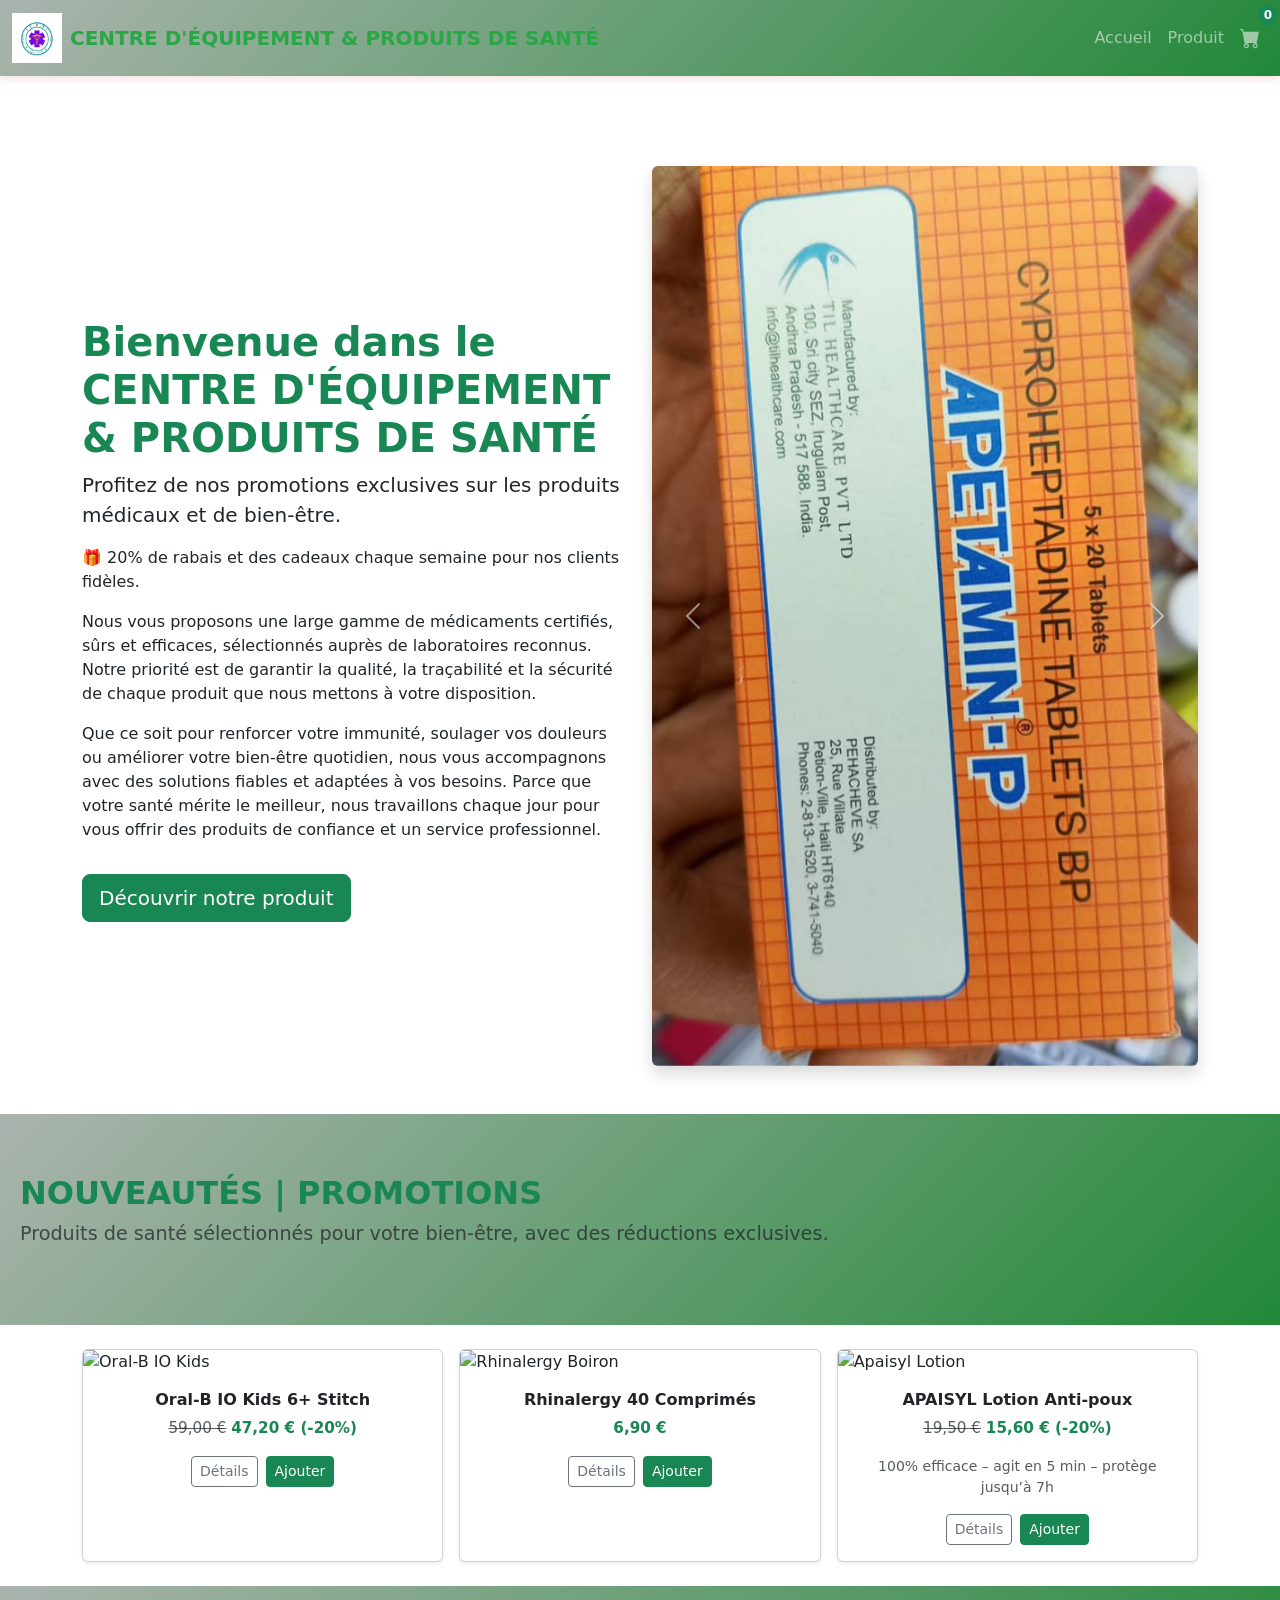
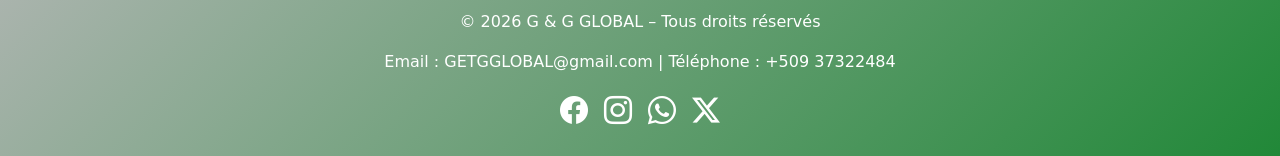
==== index.html @ bc2b142c "premeir" ====
<!DOCTYPE html>
<html lang="fr">
<head>
  <meta charset="UTF-8">
  <meta name="viewport" content="width=device-width, initial-scale=1.0">
  <title>G & G GLOBAL</title>
  <link rel="stylesheet" href="css/bootstrap.min.css">
  <link rel="stylesheet" href="pcss/styleindex.css">
</head>
<style>
  
</style>
<body>
<header>
  <nav class="navbar navbar-expand-lg navbar-dark bg-dark fixed-top">
    <div class="container-fluid">
      <a class="navbar-brand fw-bold d-flex align-items-center" href="index.html">
        <img src="image/logo_ces.jpeg" alt="Logo ceps" width="50" height="50" class="me-2">
        CENTRE D'ÉQUIPEMENT & PRODUITS DE SANTÉ
      </a>
      <button class="navbar-toggler" type="button" data-bs-toggle="collapse" data-bs-target="#navbarNav">
        <span class="navbar-toggler-icon"></span>
      </button>
      <div class="collapse navbar-collapse" id="navbarNav">
        <ul class="navbar-nav ms-auto align-items-center">
          <li class="nav-item"><a class="nav-link" href="index.html">Accueil</a></li>
          <li class="nav-item"><a class="nav-link" href="produit.html">Produit</a></li>
          <!-- Panier avec compteur -->
          <li class="nav-item">
            <a class="nav-link position-relative" href="panier.html">
              <i class="bi bi-cart-fill fs-5"></i>
              <span id="cart-count" class="position-absolute top-0 start-100 translate-middle badge rounded-pill bg-success">
                0
              </span>
            </a>
          </li>
        </ul>
      </div>
    </div>
  </nav>
</header>


<!-- Section Hero avec description à gauche et carousel à droite -->
<section class="container my-5 pt-5">
  <div class="row align-items-center">
    <!-- Description à gauche -->
    <div class="col-md-6">
      <h1 class="fw-bold text-success">
        <h1 class="fw-bold text-success">
  Bienvenue dans le CENTRE D'ÉQUIPEMENT & PRODUITS DE SANTÉ
</h1>
<p class="lead">
  Profitez de nos promotions exclusives sur les produits médicaux et de bien-être.
</p>
<p>
  🎁 20% de rabais et des cadeaux chaque semaine pour nos clients fidèles.
</p>
<p>
  Nous vous proposons une large gamme de médicaments certifiés, sûrs et efficaces, 
  sélectionnés auprès de laboratoires reconnus. Notre priorité est de garantir 
  la qualité, la traçabilité et la sécurité de chaque produit que nous mettons 
  à votre disposition.
</p>
<p>
  Que ce soit pour renforcer votre immunité, soulager vos douleurs ou améliorer 
  votre bien-être quotidien, nous vous accompagnons avec des solutions fiables 
  et adaptées à vos besoins. Parce que votre santé mérite le meilleur, nous 
  travaillons chaque jour pour vous offrir des produits de confiance et un 
  service professionnel.
</p>

      <a href="produit.html" class="btn btn-success btn-lg mt-3">Découvrir notre produit</a>
    </div>  <br>
    <br>

    <!-- Carousel à droite -->
    <div class="col-md-6">
      <div id="carouselProduits" class="carousel slide carousel-fade" data-bs-ride="carousel" data-bs-interval="2500">
        <div class="carousel-inner rounded shadow">
          <div class="carousel-item active">
            <img src="image/apetamin-P.jpeg" class="d-block w-100" alt="Produit 1">
          </div>
          <div class="carousel-item">
            <img src="image/ico.jpeg" class="d-block w-100" alt="Produit 2">
          </div>
          <div class="carousel-item">
            <img src="image/ICOtin.jpeg" class="d-block w-100" alt="Produit 3">
          </div>
          <div class="carousel-item">
            <img src="image/cold.jpeg" class="d-block w-100" alt="Produit 4">
          </div>
          <div class="carousel-item">
            <img src="image/supra.jpeg" class="d-block w-100" alt="Produit 5">
          </div>
        </div>
        <!-- Contrôles -->
        <button class="carousel-control-prev" type="button" data-bs-target="#carouselProduits" data-bs-slide="prev">
          <span class="carousel-control-prev-icon"></span>
        </button>
        <button class="carousel-control-next" type="button" data-bs-target="#carouselProduits" data-bs-slide="next">
          <span class="carousel-control-next-icon"></span>
        </button>
      </div>
    </div>
  </div>
</section>



 <section class="page-banner text-start">
  <div class="banner-content">
    <h2 class="fw-bold text-success">NOUVEAUTÉS | PROMOTIONS</h2>
    <p class="text-muted">Produits de santé sélectionnés pour votre bien-être, avec des réductions exclusives.</p>
  </div>
</section>

<main class="container my-4">
  <div class="row g-3">

    <!-- Produit 1 -->
    <div class="col-12 col-sm-6 col-md-4">
      <div class="card h-100 shadow-sm rounded product-card">
        <img src="image/oralb_kids.jpeg" class="card-img-top" alt="Oral-B IO Kids">
        <div class="card-body text-center">
          <h6 class="card-title fw-bold">Oral-B IO Kids 6+ Stitch</h6>
          <p class="card-text"><del class="text-muted">59,00 €</del> <span class="text-success fw-bold">47,20 € (-20%)</span></p>
          <div class="d-flex justify-content-center gap-2">
            <button class="btn btn-outline-secondary btn-sm">Détails</button>
            <button class="btn btn-success btn-sm add-to-cart" data-name="Oral-B IO Kids" data-price="47.20">Ajouter</button>
          </div>
        </div>
      </div>
    </div>

    <!-- Produit 2 -->
    <div class="col-12 col-sm-6 col-md-4">
      <div class="card h-100 shadow-sm rounded product-card">
        <img src="image/rhinalergy.jpeg" class="card-img-top" alt="Rhinalergy Boiron">
        <div class="card-body text-center">
          <h6 class="card-title fw-bold">Rhinalergy 40 Comprimés</h6>
          <p class="card-text text-success fw-bold">6,90 €</p>
          <div class="d-flex justify-content-center gap-2">
            <button class="btn btn-outline-secondary btn-sm">Détails</button>
            <button class="btn btn-success btn-sm add-to-cart" data-name="Rhinalergy" data-price="6.90">Ajouter</button>
          </div>
        </div>
      </div>
    </div>

    <!-- Produit 3 -->
    <div class="col-12 col-sm-6 col-md-4">
      <div class="card h-100 shadow-sm rounded product-card">
        <img src="image/apaisyl.jpeg" class="card-img-top" alt="Apaisyl Lotion">
        <div class="card-body text-center">
          <h6 class="card-title fw-bold">APAISYL Lotion Anti-poux</h6>
          <p class="card-text"><del class="text-muted">19,50 €</del> <span class="text-success fw-bold">15,60 € (-20%)</span></p>
          <p class="small text-muted">100% efficace – agit en 5 min – protège jusqu’à 7h</p>
          <div class="d-flex justify-content-center gap-2">
            <button class="btn btn-outline-secondary btn-sm">Détails</button>
            <button class="btn btn-success btn-sm add-to-cart" data-name="Apaisyl Lotion" data-price="15.60">Ajouter</button>
          </div>
        </div>
      </div>
    </div>

  </div>
</main>



   
  

  
  

  
  <link rel="stylesheet" href="https://cdn.jsdelivr.net/npm/bootstrap@5.3.2/dist/css/bootstrap.min.css">

<link rel="stylesheet" href="https://cdn.jsdelivr.net/npm/bootstrap-icons@1.11.3/font/bootstrap-icons.css">

<footer class="bg-dark text-white text-center p-4">
  <p>&copy; 2026 G & G GLOBAL – Tous droits réservés</p>
  <p>Email : <a href="mailto:glemaudezechiel7@gmail.com" class="text-white">GETGGLOBAL@gmail.com</a> | Téléphone : +509 37322484</p>

  
  <div class="mt-3 d-flex justify-content-center gap-3">
    <a href="https://www.facebook.com" target="_blank" class="text-white fs-3 link-primary">
      <i class="bi bi-facebook"></i>
    </a>
    <a href="https://www.instagram.com" target="_blank" class="text-white fs-3 link-danger">
      <i class="bi bi-instagram"></i>
    </a>
    <a href="https://www.whatsapp.com" target="_blank" class="text-white fs-3 link-success">
      <i class="bi bi-whatsapp"></i>
    </a>
    <a href="https://twitter.com" target="_blank" class="text-white fs-3 link-info">
      <i class="bi bi-twitter-x"></i>
    </a>
  </div>
</footer>

  <script>
  // Fonction pour mettre à jour le compteur
  function updateCartCount() {
    let cart = JSON.parse(localStorage.getItem('cart')) || [];
    document.getElementById('cart-count').textContent = cart.length;
  }

  // Mise à jour initiale au chargement
  updateCartCount();

  // Gestion des boutons "Ajouter au panier"
  const buttons = document.querySelectorAll('.add-to-cart');
  buttons.forEach(btn => {
    btn.addEventListener('click', () => {
      let cart = JSON.parse(localStorage.getItem('cart')) || [];
      const product = { name: btn.dataset.name, price: parseFloat(btn.dataset.price) };
      cart.push(product);
      localStorage.setItem('cart', JSON.stringify(cart));
      updateCartCount();
      alert(product.name + " ajouté au panier !");
    });
  });
</script>

  <script src="js/bootstrap.bundle.min.js"></script>
</body>
</html>
---- pcss/styleindex.css ----
/* Style global */
body {
  font-family: 'Segoe UI', Arial, sans-serif;
  background-color: #f8f9fa;
  color: #333;
  margin: 0;
  padding-top: 70px; /* espace pour la navbar fixe */
}

/* Navbar */
.navbar {
  box-shadow: 0 4px 6px rgba(168, 31, 31, 0.1);
  background: linear-gradient(135deg, #abb4ae, #218838);
}
.navbar-brand {
  font-weight: bold;
  color: #28a745 !important;
}
.nav-link {
  transition: color 0.3s;
}
.nav-link:hover {
  color: #28a745 !important;
}

/* Bannière */
.page-banner {
  background: linear-gradient(135deg, #abb4ae, #218838);
  color: white;
  text-align: center;
  padding: 60px 20px;
  animation: fadeIn 2s ease-in-out;
}
.page-banner h1 {
  font-size: 2.5rem;
  font-weight: bold;
}
.page-banner p {
  font-size: 1.2rem;
}
@keyframes fadeIn {
  from {opacity: 0; transform: translateY(-20px);}
  to {opacity: 1; transform: translateY(0);}
}

/* Carousel */
.carousel-item img {
  object-fit: cover;
  height: 100vh;
}
.carousel-caption h5 {
  font-size: 1.5rem;
  font-weight: bold;
}
.carousel-caption p {
  font-size: 1rem;
}

/* Cartes produits */
.card {
  transition: transform 0.3s, box-shadow 0.3s;
  border: none;
  border-radius: 10px;
}
.card:hover {
  transform: scale(1.05);
  box-shadow: 0 8px 20px rgba(0,0,0,0.2);
}
.card-title {
  font-weight: bold;
  color: #28a745;
}
.card-text {
  font-size: 0.95rem;
  color: #555;
}
.btn-primary {
  background-color: #28a745;
  border: none;
  transition: background-color 0.3s, transform 0.2s;
}
.btn-primary:hover {
  background-color: #218838;
  transform: translateY(-3px);
}

/* Bouton catalogue */
.btn-catalogue {
  background-color: #28a745;
  color: white;
  border-radius: 30px;
  transition: transform 0.3s;
}
.btn-catalogue:hover {
  transform: scale(1.1);
  background-color: #218838;
}

/* Footer */
footer {
  background: linear-gradient(135deg, #abb4ae, #218838);
  color: white;
  padding: 20px;
}
footer a {
  color: #28a745;
  text-decoration: none;
}
footer a:hover {
  text-decoration: underline;
}








#cart-count {
  font-size: 0.75rem;
  padding: 4px 6px;
}
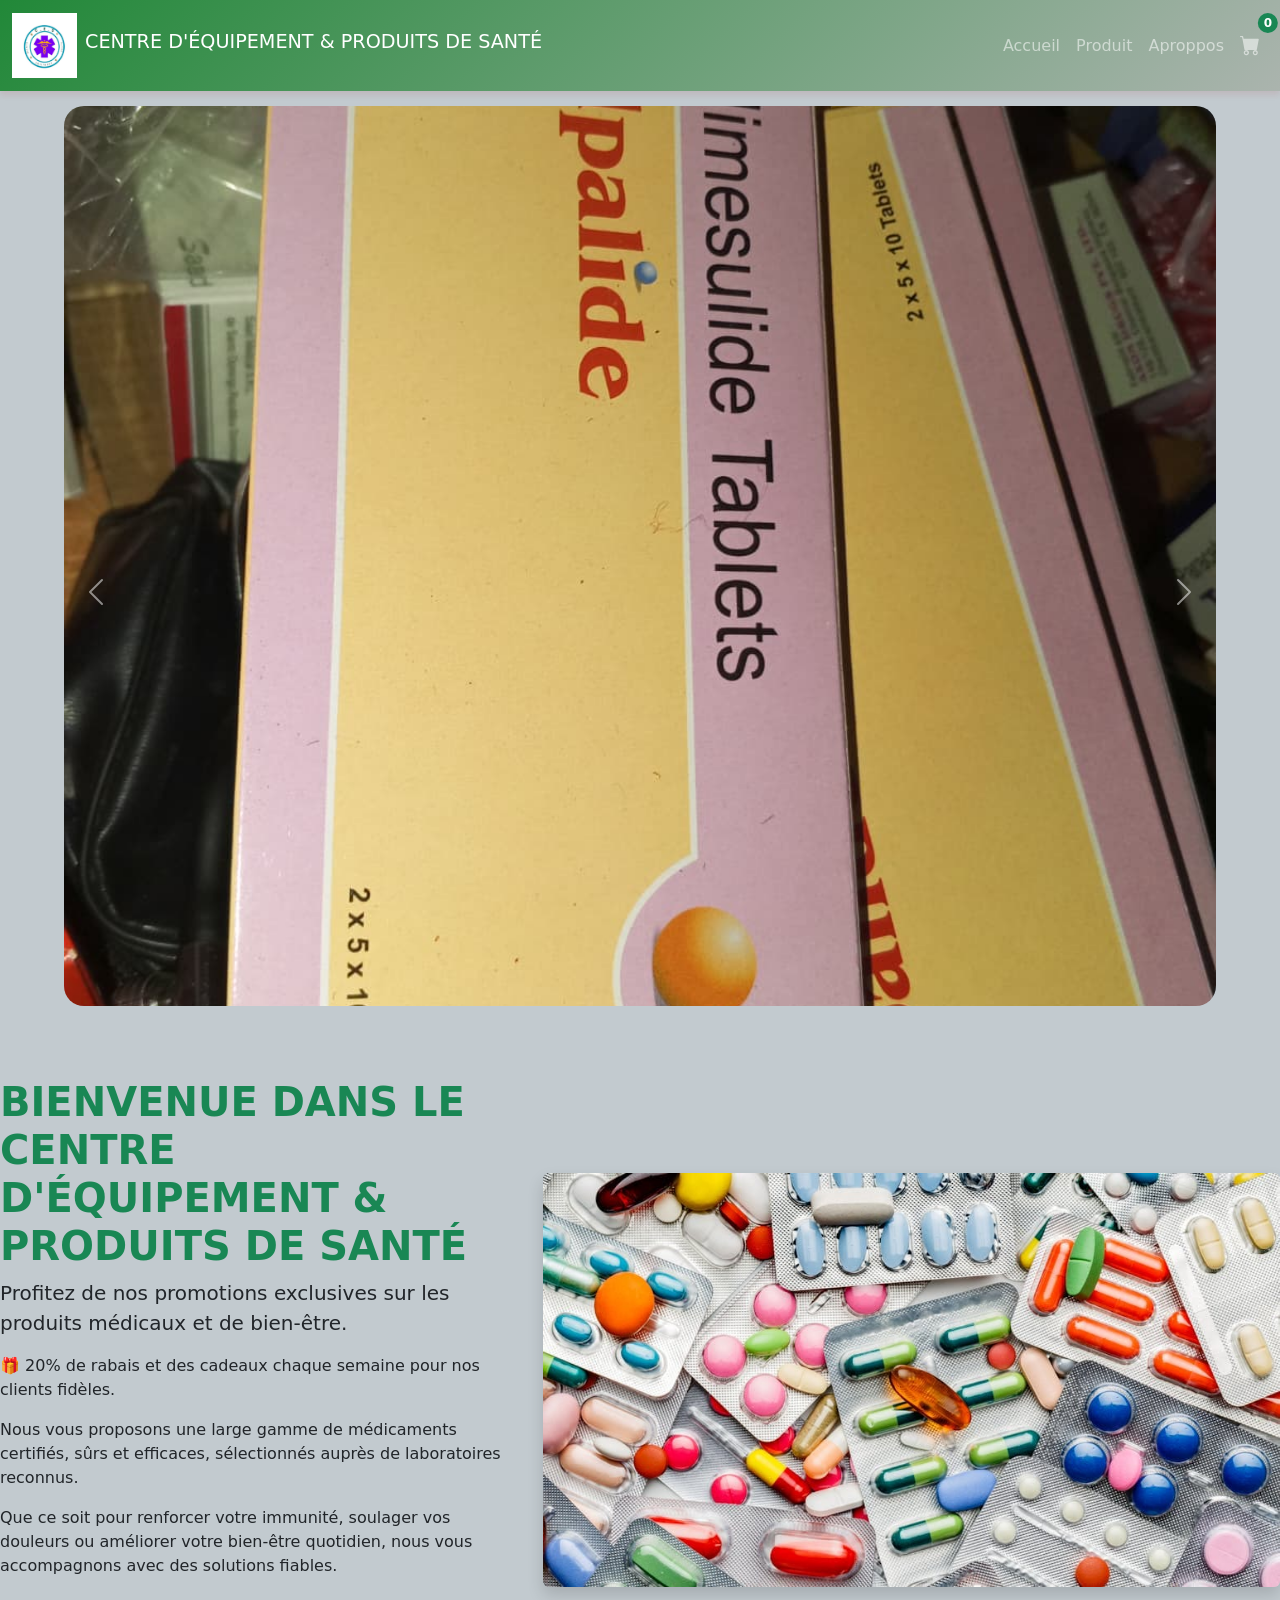
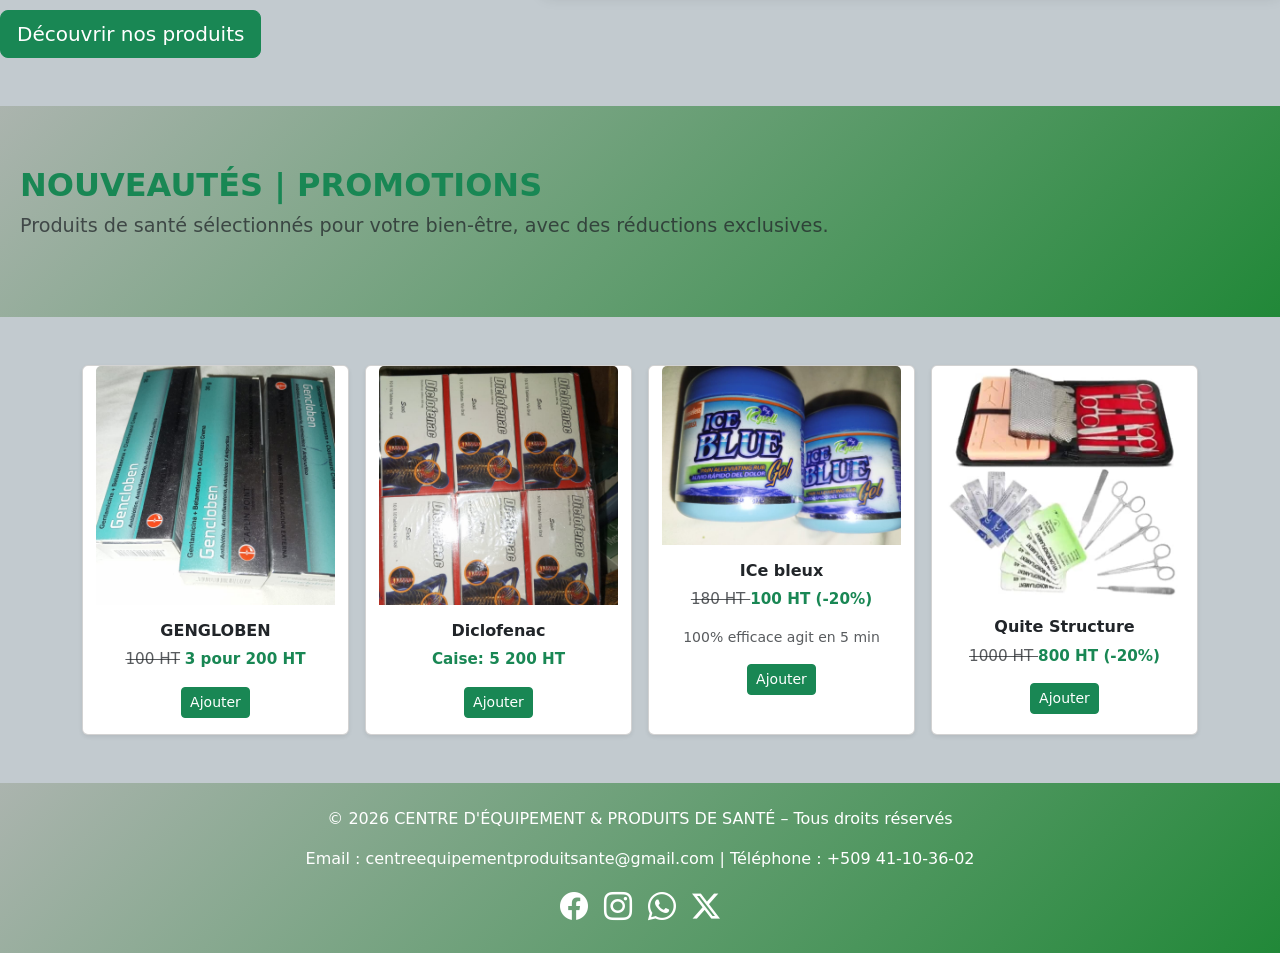
==== commit b3e653a1: "second" ====
--- a/index.html
+++ b/index.html
@@ -3,7 +3,7 @@
 <head>
   <meta charset="UTF-8">
   <meta name="viewport" content="width=device-width, initial-scale=1.0">
-  <title>G & G GLOBAL</title>
+  <title> CENTRE D'ÉQUIPEMENT & PRODUITS DE SANTÉ</title>
   <link rel="stylesheet" href="css/bootstrap.min.css">
   <link rel="stylesheet" href="pcss/styleindex.css">
 </head>
@@ -12,19 +12,23 @@
 </style>
 <body>
 <header>
+
+  <section class="container my-4 pt-5">
   <nav class="navbar navbar-expand-lg navbar-dark bg-dark fixed-top">
     <div class="container-fluid">
       <a class="navbar-brand fw-bold d-flex align-items-center" href="index.html">
-        <img src="image/logo_ces.jpeg" alt="Logo ceps" width="50" height="50" class="me-2">
-        CENTRE D'ÉQUIPEMENT & PRODUITS DE SANTÉ
+        <img src="image/logo_ces.jpeg" alt="Logo ceps" width="65" height="65" class="me-2">
+        <h4>CENTRE D'ÉQUIPEMENT & PRODUITS DE SANTÉ</h4>
       </a>
-      <button class="navbar-toggler" type="button" data-bs-toggle="collapse" data-bs-target="#navbarNav">
+      
+      <button class="navbar-toggler" type="button" data-bs-toggle="collapse" data-bs-target="#navbarNav">>
         <span class="navbar-toggler-icon"></span>
       </button>
       <div class="collapse navbar-collapse" id="navbarNav">
         <ul class="navbar-nav ms-auto align-items-center">
           <li class="nav-item"><a class="nav-link" href="index.html">Accueil</a></li>
           <li class="nav-item"><a class="nav-link" href="produit.html">Produit</a></li>
+          <li class="nav-item"><a class="nav-link" href="apropos.html">Aproppos</a></li>
           <!-- Panier avec compteur -->
           <li class="nav-item">
             <a class="nav-link position-relative" href="panier.html">
@@ -41,70 +45,74 @@
 </header>
 
 
-<!-- Section Hero avec description à gauche et carousel à droite -->
-<section class="container my-5 pt-5">
+
+
+<div id="carouselExampleAutoplaying" class="carousel slide carousel-fade" data-bs-ride="carousel" data-bs-interval="2000">
+  <div class="carousel-inner">
+    
+    
+    <div class="carousel-item active">
+      <img src="image/apynora.jpeg " class="d-block w-100 vh-100 object-fit-cover" alt="apynora">
+    </div>
+
+    <!-- Slide 2 -->
+    <div class="carousel-item">
+      <img src="image/alpalide.jpeg" class="d-block w-100 vh-100 object-fit-cover" alt="alpalide">
+    </div>
+
+     <div class="carousel-item">
+      <img src="image/amocyline.jpeg" class="d-block w-100 vh-100 object-fit-cover" alt="COMPLET HOME">
+    </div>
+  </div>
+  <br>
+ <br>
+ <br>
+  <!-- Contrôles -->
+  <button class="carousel-control-prev" type="button" data-bs-target="#carouselProduits" data-bs-slide="prev">
+    <span class="carousel-control-prev-icon"></span>
+  </button>
+  <button class="carousel-control-next" type="button" data-bs-target="#carouselProduits" data-bs-slide="next">
+    <span class="carousel-control-next-icon"></span>
+  </button>
+</div>
+
+
+  <!-- Section avec deux carousels côte à côte -->
+
+  <!-- Texte à gauche et image fixe plus large à droite -->
   <div class="row align-items-center">
-    <!-- Description à gauche -->
-    <div class="col-md-6">
+    <!-- Texte de bienvenue -->
+    <div class="col-md-5 fade-in">
       <h1 class="fw-bold text-success">
-        <h1 class="fw-bold text-success">
-  Bienvenue dans le CENTRE D'ÉQUIPEMENT & PRODUITS DE SANTÉ
-</h1>
-<p class="lead">
-  Profitez de nos promotions exclusives sur les produits médicaux et de bien-être.
-</p>
-<p>
-  🎁 20% de rabais et des cadeaux chaque semaine pour nos clients fidèles.
-</p>
-<p>
-  Nous vous proposons une large gamme de médicaments certifiés, sûrs et efficaces, 
-  sélectionnés auprès de laboratoires reconnus. Notre priorité est de garantir 
-  la qualité, la traçabilité et la sécurité de chaque produit que nous mettons 
-  à votre disposition.
-</p>
-<p>
-  Que ce soit pour renforcer votre immunité, soulager vos douleurs ou améliorer 
-  votre bien-être quotidien, nous vous accompagnons avec des solutions fiables 
-  et adaptées à vos besoins. Parce que votre santé mérite le meilleur, nous 
-  travaillons chaque jour pour vous offrir des produits de confiance et un 
-  service professionnel.
-</p>
-
-      <a href="produit.html" class="btn btn-success btn-lg mt-3">Découvrir notre produit</a>
-    </div>  <br>
-    <br>
-
-    <!-- Carousel à droite -->
-    <div class="col-md-6">
-      <div id="carouselProduits" class="carousel slide carousel-fade" data-bs-ride="carousel" data-bs-interval="2500">
-        <div class="carousel-inner rounded shadow">
-          <div class="carousel-item active">
-            <img src="image/apetamin-P.jpeg" class="d-block w-100" alt="Produit 1">
-          </div>
-          <div class="carousel-item">
-            <img src="image/ico.jpeg" class="d-block w-100" alt="Produit 2">
-          </div>
-          <div class="carousel-item">
-            <img src="image/ICOtin.jpeg" class="d-block w-100" alt="Produit 3">
-          </div>
-          <div class="carousel-item">
-            <img src="image/cold.jpeg" class="d-block w-100" alt="Produit 4">
-          </div>
-          <div class="carousel-item">
-            <img src="image/supra.jpeg" class="d-block w-100" alt="Produit 5">
-          </div>
-        </div>
-        <!-- Contrôles -->
-        <button class="carousel-control-prev" type="button" data-bs-target="#carouselProduits" data-bs-slide="prev">
-          <span class="carousel-control-prev-icon"></span>
-        </button>
-        <button class="carousel-control-next" type="button" data-bs-target="#carouselProduits" data-bs-slide="next">
-          <span class="carousel-control-next-icon"></span>
-        </button>
-      </div>
+       BIENVENUE DANS LE CENTRE D'ÉQUIPEMENT & PRODUITS DE SANTÉ
+      </h1>
+      <p class="lead">
+        Profitez de nos promotions exclusives sur les produits médicaux et de bien-être.
+      </p>
+      <p>🎁 20% de rabais et des cadeaux chaque semaine pour nos clients fidèles.</p>
+      <p>
+        Nous vous proposons une large gamme de médicaments certifiés, sûrs et efficaces, 
+        sélectionnés auprès de laboratoires reconnus.
+      </p>
+      <p>
+        Que ce soit pour renforcer votre immunité, soulager vos douleurs ou améliorer 
+        votre bien-être quotidien, nous vous accompagnons avec des solutions fiables.
+      </p>
+      <a href="produit.html" class="btn btn-success btn-lg mt-3">Découvrir nos produits</a>
+    </div> 
+    
+
+    <!-- Image fixe plus large -->
+    <div class="col-md-7 text-center fade-in" class="pa">
+      <br>
+      <img src="image/ecran2.jpeg" class="img-fluid rounded shadow" alt="Image fixe">
     </div>
   </div>
 </section>
+
+<br>
+<br>
+
 
 
 
@@ -115,54 +123,70 @@
   </div>
 </section>
 
-<main class="container my-4">
+<main class="container my-5">
   <div class="row g-3">
 
     <!-- Produit 1 -->
-    <div class="col-12 col-sm-6 col-md-4">
-      <div class="card h-100 shadow-sm rounded product-card">
-        <img src="image/oralb_kids.jpeg" class="card-img-top" alt="Oral-B IO Kids">
-        <div class="card-body text-center">
-          <h6 class="card-title fw-bold">Oral-B IO Kids 6+ Stitch</h6>
-          <p class="card-text"><del class="text-muted">59,00 €</del> <span class="text-success fw-bold">47,20 € (-20%)</span></p>
-          <div class="d-flex justify-content-center gap-2">
-            <button class="btn btn-outline-secondary btn-sm">Détails</button>
-            <button class="btn btn-success btn-sm add-to-cart" data-name="Oral-B IO Kids" data-price="47.20">Ajouter</button>
+    <div class="col-12 col-sm-6 col-md-3">
+      <div class="card h-100 shadow-sm rounded product-card">
+        <img src="image/gengoblen.jpeg" class="card-img-top" alt="Oral-B IO Kids">
+        <div class="card-body text-center">
+          <h6 class="card-title fw-bold">GENGLOBEN</h6>
+          <p class="card-text"><del class="text-muted">100 HT</del> <span class="text-success fw-bold">3 pour 200 HT</span></p>
+          <div class="d-flex justify-content-center gap-2">
+            <button class="btn btn-success btn-sm add-to-cart" data-name="GENGLOBEN" data-price="100">Ajouter</button>
           </div>
         </div>
       </div>
     </div>
 
     <!-- Produit 2 -->
-    <div class="col-12 col-sm-6 col-md-4">
-      <div class="card h-100 shadow-sm rounded product-card">
-        <img src="image/rhinalergy.jpeg" class="card-img-top" alt="Rhinalergy Boiron">
-        <div class="card-body text-center">
-          <h6 class="card-title fw-bold">Rhinalergy 40 Comprimés</h6>
-          <p class="card-text text-success fw-bold">6,90 €</p>
-          <div class="d-flex justify-content-center gap-2">
-            <button class="btn btn-outline-secondary btn-sm">Détails</button>
-            <button class="btn btn-success btn-sm add-to-cart" data-name="Rhinalergy" data-price="6.90">Ajouter</button>
+    <div class="col-12 col-sm-6 col-md-3">
+      <div class="card h-100 shadow-sm rounded product-card">
+        <img src="image/diclifenac.jpeg" class="card-img-top" alt="DICLIFENAC">
+        <div class="card-body text-center">
+          <h6 class="card-title fw-bold"> Diclofenac</h6>
+          <p class="card-text text-success fw-bold">Caise: 5 200 HT</p>
+          <div class="d-flex justify-content-center gap-2">
+
+            <button class="btn btn-success btn-sm add-to-cart" data-name="DICLIFENAC" data-price="5200">Ajouter</button>
           </div>
         </div>
       </div>
     </div>
 
     <!-- Produit 3 -->
-    <div class="col-12 col-sm-6 col-md-4">
-      <div class="card h-100 shadow-sm rounded product-card">
-        <img src="image/apaisyl.jpeg" class="card-img-top" alt="Apaisyl Lotion">
-        <div class="card-body text-center">
-          <h6 class="card-title fw-bold">APAISYL Lotion Anti-poux</h6>
-          <p class="card-text"><del class="text-muted">19,50 €</del> <span class="text-success fw-bold">15,60 € (-20%)</span></p>
-          <p class="small text-muted">100% efficace – agit en 5 min – protège jusqu’à 7h</p>
-          <div class="d-flex justify-content-center gap-2">
-            <button class="btn btn-outline-secondary btn-sm">Détails</button>
-            <button class="btn btn-success btn-sm add-to-cart" data-name="Apaisyl Lotion" data-price="15.60">Ajouter</button>
-          </div>
-        </div>
-      </div>
-    </div>
+    <div class="col-12 col-sm-6 col-md-3">
+      <div class="card h-100 shadow-sm rounded product-card">
+        <img src="image/iceblue.jpeg" class="card-img-top" alt="Apaisyl Lotion">
+        <div class="card-body text-center">
+          <h6 class="card-title fw-bold">ICe bleux</h6>
+          <p class="card-text"><del class="text-muted">180 HT </del> <span class="text-success fw-bold">100 HT  (-20%)</span></p>
+          <p class="small text-muted">100% efficace  agit en 5 min </p>
+          <div class="d-flex justify-content-center gap-2">
+
+            <button class="btn btn-success btn-sm add-to-cart" data-name="Ice blue" data-price="100">Ajouter</button>
+          </div>
+        </div>
+      </div>
+    </div>
+
+    <div class="col-12 col-sm-6 col-md-3">
+      <div class="card h-100 shadow-sm rounded product-card">
+        <img src="image/quitte suture.jpeg" class="card-img-top" alt="Apaisyl Lotion">
+        <div class="card-body text-center">
+          <h6 class="card-title fw-bold">Quite Structure</h6>
+          <p class="card-text"><del class="text-muted">1000 HT </del> <span class="text-success fw-bold">800 HT  (-20%)</span></p>
+        
+          <div class="d-flex justify-content-center gap-2">
+
+            <button class="btn btn-success btn-sm add-to-cart" data-name="Quite Structure" data-price="800">Ajouter</button>
+          </div>
+        </div>
+      </div>
+    </div>
+
+    
 
   </div>
 </main>
@@ -178,11 +202,11 @@
   
   <link rel="stylesheet" href="https://cdn.jsdelivr.net/npm/bootstrap@5.3.2/dist/css/bootstrap.min.css">
 
-<link rel="stylesheet" href="https://cdn.jsdelivr.net/npm/bootstrap-icons@1.11.3/font/bootstrap-icons.css">
+  <link rel="stylesheet" href="https://cdn.jsdelivr.net/npm/bootstrap-icons@1.11.3/font/bootstrap-icons.css">
 
 <footer class="bg-dark text-white text-center p-4">
-  <p>&copy; 2026 G & G GLOBAL – Tous droits réservés</p>
-  <p>Email : <a href="mailto:glemaudezechiel7@gmail.com" class="text-white">GETGGLOBAL@gmail.com</a> | Téléphone : +509 37322484</p>
+  <p>&copy; 2026 CENTRE D'ÉQUIPEMENT & PRODUITS DE SANTÉ – Tous droits réservés</p>
+  <p>Email : <a href="mailto:glemaudezechiel7@gmail.com" class="text-white">centreequipementproduitsante@gmail.com</a> | Téléphone : +509 41-10-36-02</p>
 
   
   <div class="mt-3 d-flex justify-content-center gap-3">
@@ -200,7 +224,6 @@
     </a>
   </div>
 </footer>
-
   <script>
   // Fonction pour mettre à jour le compteur
   function updateCartCount() {
--- a/pcss/styleindex.css
+++ b/pcss/styleindex.css
@@ -1,27 +1,42 @@
 /* Style global */
 body {
   font-family: 'Segoe UI', Arial, sans-serif;
-  background-color: #f8f9fa;
+  background-color: #c2cacf !important;
   color: #333;
   margin: 0;
-  padding-top: 70px; /* espace pour la navbar fixe */
+  padding-top: 10px; /* espace pour la navbar fixe */
 }
 
 /* Navbar */
 .navbar {
   box-shadow: 0 4px 6px rgba(168, 31, 31, 0.1);
-  background: linear-gradient(135deg, #abb4ae, #218838);
+  background: linear-gradient(135deg, #218838, #abb4ae);
 }
 .navbar-brand {
   font-weight: bold;
-  color: #28a745 !important;
+  color:white !important;
 }
 .nav-link {
   transition: color 0.3s;
 }
 .nav-link:hover {
-  color: #28a745 !important;
-}
+  color: #31b45d !important;
+}
+
+.btn-catalogue:hover{
+padding-top: 50px !important;
+}
+.avis-sections{
+    text-align: center;
+}
+
+.pa{
+    padding-top: 100px;
+}
+.navbar-brand  h4{
+    font-size: 1.2rem;
+}
+
 
 /* Bannière */
 .page-banner {
@@ -47,6 +62,7 @@
 .carousel-item img {
   object-fit: cover;
   height: 100vh;
+  border-radius: 20px ;
 }
 .carousel-caption h5 {
   font-size: 1.5rem;
@@ -110,9 +126,48 @@
   text-decoration: underline;
 }
 
-
-
-
+@media (max-width: 576px) {
+  .navbar-brand {
+    font-size: 1.2rem;
+  }
+
+  .nav-link {
+    font-size: 2.9rem;
+    padding: 10px;
+  }
+
+  section {
+    padding: 40px 15px;
+  }
+
+  section h1, section h2 {
+    font-size: 1.4rem;
+    text-align: center;
+  }
+
+  img {
+    width: 100%;
+    margin-bottom: 15px;
+  }
+
+  .btn {
+    width: 100%;
+    margin-top: 10px;
+  }
+}
+
+.ranger img{
+    width: 100%;
+    height: 80%;
+
+
+}
+
+
+#carouselProduits img {
+  max-height: 400px;
+  object-fit: cover;
+}
 
 
 
@@ -121,3 +176,43 @@
   font-size: 0.75rem;
   padding: 4px 6px;
 }
+
+
+/* Animation fade-in */
+.fade-in {
+  opacity: 0;
+  transform: translateY(20px);
+  animation: fadeInUp 1.2s ease forwards;
+}
+
+@keyframes fadeInUp {
+  to {
+    opacity: 1;
+    transform: translateY(0);
+  }
+}
+
+/* Taille plus grande du carousel */
+/* Rectangle uniforme pour les carousels */
+
+  img {
+    max-width: 90%;
+    margin: 0 auto;
+    display: block;
+  }
+
+
+/* Grands écrans (desktop) */
+@media (min-width: 993px) {
+  .navbar-brand {
+    font-size: 1.7rem;
+  }
+
+  .nav-link {
+    font-size: 1.4rem;
+    padding: 12px;
+  }
+
+}
+
+
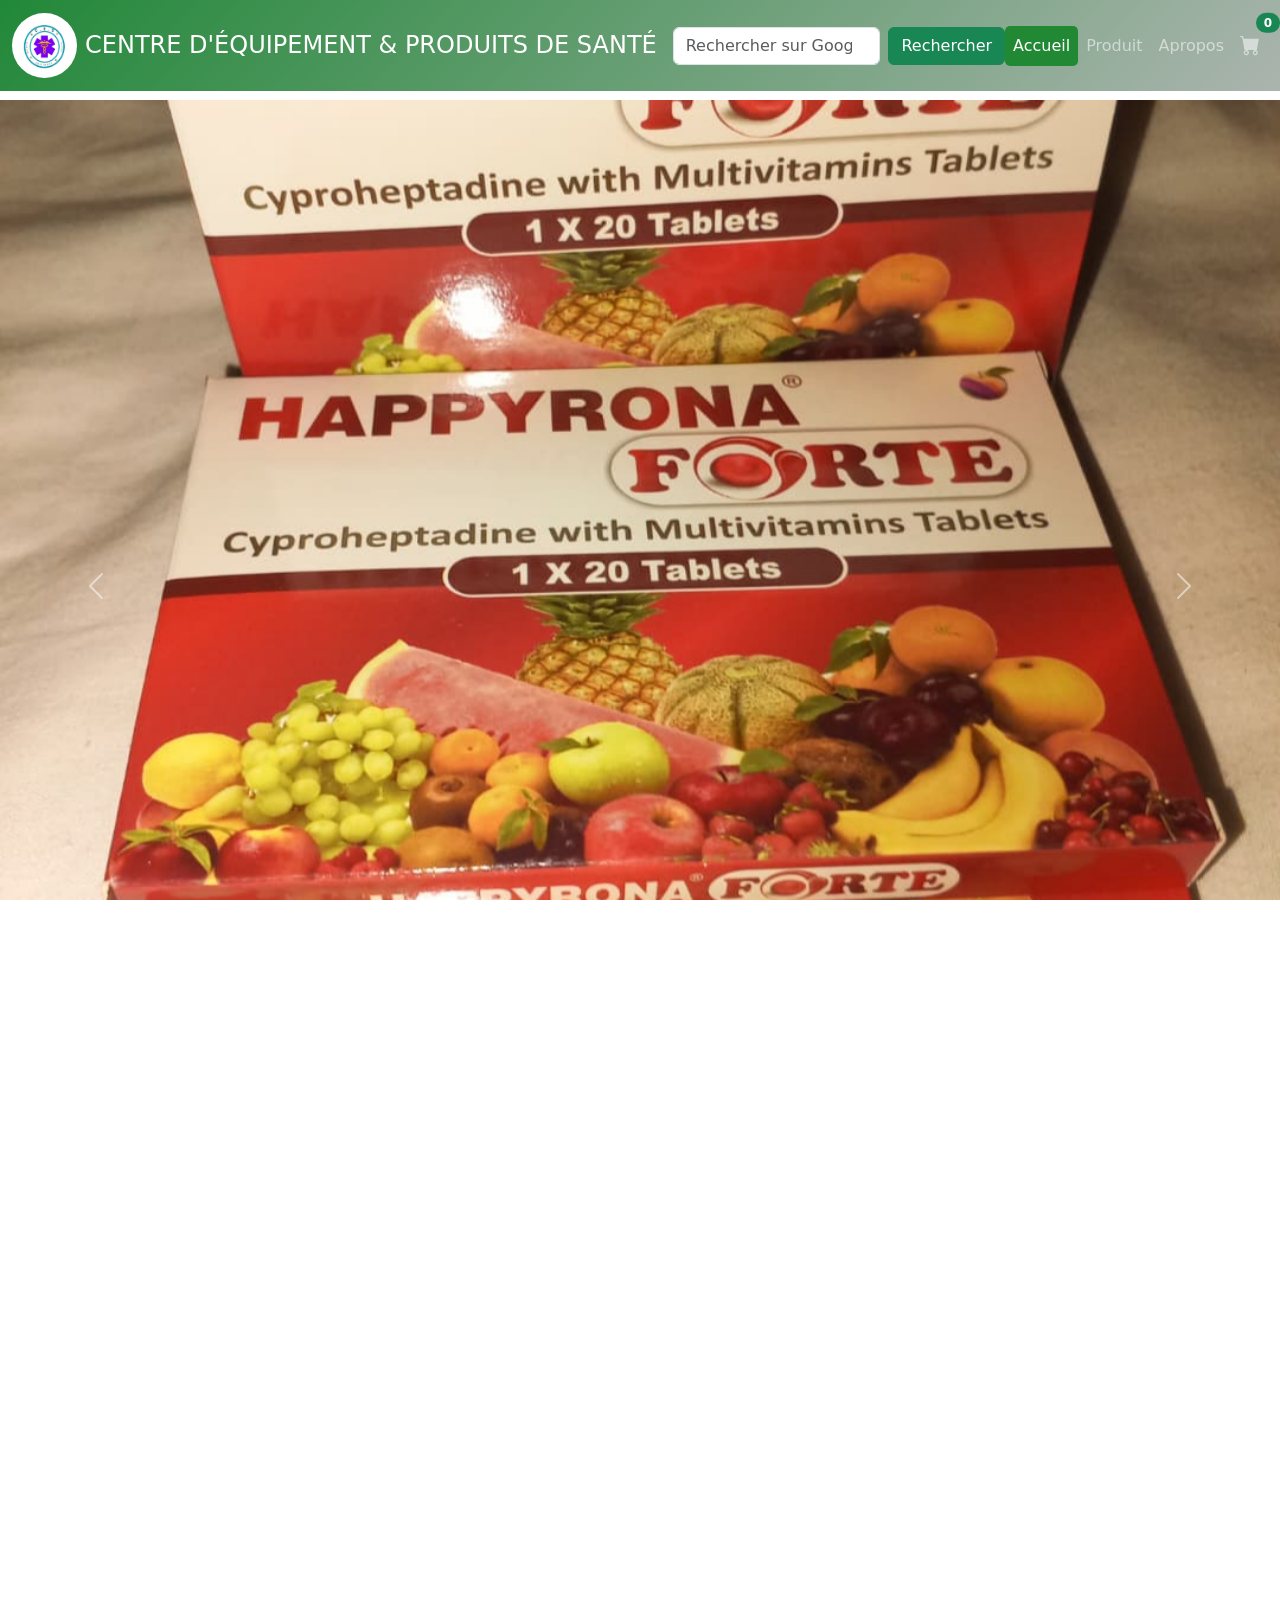
==== commit 241e6d8e: "ueueh" ====
--- a/index.html
+++ b/index.html
@@ -7,34 +7,52 @@
   <link rel="stylesheet" href="css/bootstrap.min.css">
   <link rel="stylesheet" href="pcss/styleindex.css">
 </head>
-<style>
-  
-</style>
+<style>.navbar {
+  
+  background: linear-gradient(135deg, #218838, #abb4ae);
+}</style>
 <body>
 <header>
-
-  <section class="container my-4 pt-5">
   <nav class="navbar navbar-expand-lg navbar-dark bg-dark fixed-top">
     <div class="container-fluid">
+      <!-- Logo et titre -->
       <a class="navbar-brand fw-bold d-flex align-items-center" href="index.html">
-        <img src="image/logo_ces.jpeg" alt="Logo ceps" width="65" height="65" class="me-2">
-        <h4>CENTRE D'ÉQUIPEMENT & PRODUITS DE SANTÉ</h4>
+        <img src="image/logo_ces.jpeg" alt="Logo ceps" width="65" height="65" class="me-2 rounded-circle">
+        <!-- Texte court sur petit écran, texte long sur grand écran -->
+        <h4 class="mb-0 d-lg-none">CEPS</h4>
+        <h4 class="mb-0 d-none d-lg-block">CENTRE D'ÉQUIPEMENT & PRODUITS DE SANTÉ</h4>
       </a>
-      
-      <button class="navbar-toggler" type="button" data-bs-toggle="collapse" data-bs-target="#navbarNav">>
+
+      <!-- Bouton hamburger -->
+      <button class="navbar-toggler" type="button" data-bs-toggle="collapse" data-bs-target="#navbarNav">
         <span class="navbar-toggler-icon"></span>
       </button>
+
+      <!-- Menu déroulant -->
       <div class="collapse navbar-collapse" id="navbarNav">
+        <!-- Croix visible uniquement sur petit écran -->
+        <div class="d-lg-none text-end">
+          <button type="button" class="btn-close text-reset my-2" 
+                  data-bs-toggle="collapse" data-bs-target="#navbarNav" aria-label="Fermer"></button>
+        </div>
+
+        <!-- Barre de recherche centrée -->
+        <form class="d-flex mx-auto my-2 w-75" action="https://www.google.com/search" method="get" target="_blank">
+          <input class="form-control me-2" type="search" name="q" placeholder="Rechercher sur Google..." aria-label="Search">
+          <button class="btn btn-success" type="submit">Rechercher</button>
+        </form>
+
+        <!-- Liens alignés à droite -->
         <ul class="navbar-nav ms-auto align-items-center">
-          <li class="nav-item"><a class="nav-link" href="index.html">Accueil</a></li>
-          <li class="nav-item"><a class="nav-link" href="produit.html">Produit</a></li>
-          <li class="nav-item"><a class="nav-link" href="apropos.html">Aproppos</a></li>
-          <!-- Panier avec compteur -->
+          <li class="nav-item"><a class="nav-link active" href="index.html">Accueil</a></li>
+          <li class="nav-item"> <a class="nav-link " href="produit.html">Produit</a>
+</li>
+          <li class="nav-item"><a class="nav-link " href="apropos.html">Apropos</a></li>
           <li class="nav-item">
             <a class="nav-link position-relative" href="panier.html">
               <i class="bi bi-cart-fill fs-5"></i>
               <span id="cart-count" class="position-absolute top-0 start-100 translate-middle badge rounded-pill bg-success">
-                0
+                1
               </span>
             </a>
           </li>
@@ -44,8 +62,12 @@
   </nav>
 </header>
 
-
-
+<!-- Bootstrap CSS et JS nécessaires -->
+
+
+
+
+<section class="c">
 
 <div id="carouselExampleAutoplaying" class="carousel slide carousel-fade" data-bs-ride="carousel" data-bs-interval="2000">
   <div class="carousel-inner">
@@ -75,6 +97,7 @@
     <span class="carousel-control-next-icon"></span>
   </button>
 </div>
+</section>
 
 
   <!-- Section avec deux carousels côte à côte -->
@@ -206,7 +229,7 @@
 
 <footer class="bg-dark text-white text-center p-4">
   <p>&copy; 2026 CENTRE D'ÉQUIPEMENT & PRODUITS DE SANTÉ – Tous droits réservés</p>
-  <p>Email : <a href="mailto:glemaudezechiel7@gmail.com" class="text-white">centreequipementproduitsante@gmail.com</a> | Téléphone : +509 41-10-36-02</p>
+  <p>Email : <a href="mailto:centreequipementproduitsante@gmail.com" class="text-white">centreequipementproduitsante@gmail.com</a> | Téléphone : +509 41-10-36-02</p>
 
   
   <div class="mt-3 d-flex justify-content-center gap-3">
@@ -216,7 +239,7 @@
     <a href="https://www.instagram.com" target="_blank" class="text-white fs-3 link-danger">
       <i class="bi bi-instagram"></i>
     </a>
-    <a href="https://www.whatsapp.com" target="_blank" class="text-white fs-3 link-success">
+    <a href="https://wa.me/50941103602" target="_blank" class="text-white fs-3 link-success">
       <i class="bi bi-whatsapp"></i>
     </a>
     <a href="https://twitter.com" target="_blank" class="text-white fs-3 link-info">
@@ -225,28 +248,40 @@
   </div>
 </footer>
   <script>
-  // Fonction pour mettre à jour le compteur
+  // ✅ Mettre à jour le compteur dans la navbar
   function updateCartCount() {
     let cart = JSON.parse(localStorage.getItem('cart')) || [];
-    document.getElementById('cart-count').textContent = cart.length;
+    let count = cart.reduce((sum, item) => sum + item.quantity, 0);
+    let badge = document.getElementById('cart-count');
+    if (badge) {
+      badge.textContent = count;
+    }
   }
 
-  // Mise à jour initiale au chargement
-  updateCartCount();
-
-  // Gestion des boutons "Ajouter au panier"
-  const buttons = document.querySelectorAll('.add-to-cart');
-  buttons.forEach(btn => {
-    btn.addEventListener('click', () => {
+  // ✅ Ajouter au panier depuis la page produit
+  document.querySelectorAll('.add-to-cart').forEach(button => {
+    button.addEventListener('click', () => {
+      let name = button.getAttribute('data-name');
+      let price = parseFloat(button.getAttribute('data-price'));
       let cart = JSON.parse(localStorage.getItem('cart')) || [];
-      const product = { name: btn.dataset.name, price: parseFloat(btn.dataset.price) };
-      cart.push(product);
+
+      let existingItem = cart.find(item => item.name === name);
+      if (existingItem) {
+        existingItem.quantity += 1; // Incrémente la quantité
+      } else {
+        cart.push({ name: name, price: price, quantity: 1 });
+      }
+
       localStorage.setItem('cart', JSON.stringify(cart));
-      updateCartCount();
-      alert(product.name + " ajouté au panier !");
+      updateCartCount(); // ✅ mise à jour du badge
+      alert(name + " ajouté au panier !");
     });
   });
+
+  // ✅ Initialiser le compteur au chargement de la page
+  updateCartCount();
 </script>
+
 
   <script src="js/bootstrap.bundle.min.js"></script>
 </body>
--- a/pcss/styleindex.css
+++ b/pcss/styleindex.css
@@ -1,218 +1,138 @@
 /* Style global */
-body {
-  font-family: 'Segoe UI', Arial, sans-serif;
-  background-color: #c2cacf !important;
-  color: #333;
+
+
+
+
+
+/* Empêcher le scroll horizontal */
+html, body {
+  overflow-x: hidden;
   margin: 0;
-  padding-top: 10px; /* espace pour la navbar fixe */
+  padding: 0;
+  height: 100%;
+  display: flex;
+  flex-direction: column;
+}
+/* Couleur verte au survol */
+/* Style au survol */
+.navbar-nav .nav-link:hover {
+  background-color:#218833;   /* vert */
+  color: #fff !important;      /* texte blanc */
+  border-radius: 5px;
+  transition: 0.3s ease;
 }
 
-/* Navbar */
-.navbar {
-  box-shadow: 0 4px 6px rgba(168, 31, 31, 0.1);
-  background: linear-gradient(135deg, #218838, #abb4ae);
-}
-.navbar-brand {
-  font-weight: bold;
-  color:white !important;
-}
-.nav-link {
-  transition: color 0.3s;
-}
-.nav-link:hover {
-  color: #31b45d !important;
-}
-
-.btn-catalogue:hover{
-padding-top: 50px !important;
-}
-.avis-sections{
-    text-align: center;
-}
-
-.pa{
-    padding-top: 100px;
-}
-.navbar-brand  h4{
-    font-size: 1.2rem;
+/* Style actif (page courante) */
+.navbar-nav .nav-link.active {
+  background-color: #218833;   /* vert permanent */
+  color: #fff !important;
+  border-radius: 5px;
 }
 
 
-/* Bannière */
-.page-banner {
-  background: linear-gradient(135deg, #abb4ae, #218838);
-  color: white;
-  text-align: center;
-  padding: 60px 20px;
-  animation: fadeIn 2s ease-in-out;
+
+.c{
+
+  
+ 
+  margin-top: 100px;
+
 }
-.page-banner h1 {
-  font-size: 2.5rem;
-  font-weight: bold;
-}
-.page-banner p {
-  font-size: 1.2rem;
-}
-@keyframes fadeIn {
-  from {opacity: 0; transform: translateY(-20px);}
-  to {opacity: 1; transform: translateY(0);}
+/* Contenu principal */
+main {
+  flex: 1;
+  font-size: 16px;
+  line-height: 1.6;
+  text-align: justify;
+  padding: 20px 40px;
+  max-width: 1200px;
+  margin: 0 auto;
+  margin-top: 80px; /* Compense la hauteur du header fixé */
 }
 
-/* Carousel */
-.carousel-item img {
-  object-fit: cover;
-  height: 100vh;
-  border-radius: 20px ;
-}
-.carousel-caption h5 {
-  font-size: 1.5rem;
-  font-weight: bold;
-}
-.carousel-caption p {
-  font-size: 1rem;
+/* Titres */
+main h2 {
+  font-size: 22px;
+  margin-bottom: 20px;
 }
 
-/* Cartes produits */
-.card {
-  transition: transform 0.3s, box-shadow 0.3s;
-  border: none;
-  border-radius: 10px;
-}
-.card:hover {
-  transform: scale(1.05);
-  box-shadow: 0 8px 20px rgba(0,0,0,0.2);
-}
-.card-title {
-  font-weight: bold;
-  color: #28a745;
-}
-.card-text {
-  font-size: 0.95rem;
-  color: #555;
-}
-.btn-primary {
-  background-color: #28a745;
-  border: none;
-  transition: background-color 0.3s, transform 0.2s;
-}
-.btn-primary:hover {
-  background-color: #218838;
-  transform: translateY(-3px);
-}
-
-/* Bouton catalogue */
-.btn-catalogue {
-  background-color: #28a745;
-  color: white;
-  border-radius: 30px;
-  transition: transform 0.3s;
-}
-.btn-catalogue:hover {
-  transform: scale(1.1);
-  background-color: #218838;
+main h3 {
+  font-size: 18px;
+  margin-top: 25px;
+  margin-bottom: 10px;
 }
 
 /* Footer */
 footer {
-  background: linear-gradient(135deg, #abb4ae, #218838);
+   background: linear-gradient(135deg, #218838, #abb4ae) !important;
   color: white;
+  text-align: center;
   padding: 20px;
-}
-footer a {
-  color: #28a745;
-  text-decoration: none;
-}
-footer a:hover {
-  text-decoration: underline;
-}
-
-@media (max-width: 576px) {
-  .navbar-brand {
-    font-size: 1.2rem;
-  }
-
-  .nav-link {
-    font-size: 2.9rem;
-    padding: 10px;
-  }
-
-  section {
-    padding: 40px 15px;
-  }
-
-  section h1, section h2 {
-    font-size: 1.4rem;
-    text-align: center;
-  }
-
-  img {
-    width: 100%;
-    margin-bottom: 15px;
-  }
-
-  .btn {
-    width: 100%;
-    margin-top: 10px;
-  }
-}
-
-.ranger img{
-    width: 100%;
-    height: 80%;
-
-
+  margin: 0;
 }
 
 
-#carouselProduits img {
-  max-height: 400px;
-  object-fit: cover;
+/* Conteneur du panier */
+.panier-container {
+  text-align: center;          /* centre le contenu */
+  margin-top: 50px;
+  animation: fadeInUp 1s ease; /* animation d'apparition */
 }
 
-
-
-
-#cart-count {
-  font-size: 0.75rem;
-  padding: 4px 6px;
+/* Titre */
+.panier-container h1 {
+  background: linear-gradient(135deg, #218838, #abb4ae); /* fond dégradé vert */
+  color: white;
+  display: inline-block;
+  padding: 15px 30px;
+  border-radius: 15px;          /* coins arrondis */
+  font-size: 2rem;
+  margin-bottom: 20px;
 }
 
-
-/* Animation fade-in */
-.fade-in {
-  opacity: 0;
-  transform: translateY(20px);
-  animation: fadeInUp 1.2s ease forwards;
+/* Bouton retour */
+.panier-container .btn {
+   background: linear-gradient(135deg, #218838, #abb4ae);
+  color: white;
+  border-radius: 30px;          /* bouton arrondi */
+  padding: 10px 20px;
+  transition: transform 0.3s, background-color 0.3s;
 }
 
+.panier-container .btn:hover {
+  background-color: #28a745;
+  transform: scale(1.1);        /* effet zoom au survol */
+}
+
+/* Animation */
 @keyframes fadeInUp {
+  from {
+    opacity: 0;
+    transform: translateY(30px);
+  }
   to {
     opacity: 1;
     transform: translateY(0);
   }
 }
 
-/* Taille plus grande du carousel */
-/* Rectangle uniforme pour les carousels */
+/* Uniformiser la taille des cartes */
+.card {
+  height: 100%;              /* occupe toute la hauteur disponible */
+  display: flex;             /* permet d'utiliser flexbox */
+  flex-direction: column;    /* contenu vertical */
+  justify-content: space-between; /* espace équilibré entre image et texte */
+}
 
-  img {
-    max-width: 90%;
-    margin: 0 auto;
-    display: block;
-  }
+/* Uniformiser la taille des images */
+.card-img-top {
+  width: 100%;
+  height: 200px;             /* fixe une hauteur identique pour toutes les images */
+  object-fit: cover;         /* recadre sans déformer */
+}
+
+.card button{
+  background-color: #218838 ;
 
 
-/* Grands écrans (desktop) */
-@media (min-width: 993px) {
-  .navbar-brand {
-    font-size: 1.7rem;
-  }
-
-  .nav-link {
-    font-size: 1.4rem;
-    padding: 12px;
-  }
-
 }
-
-
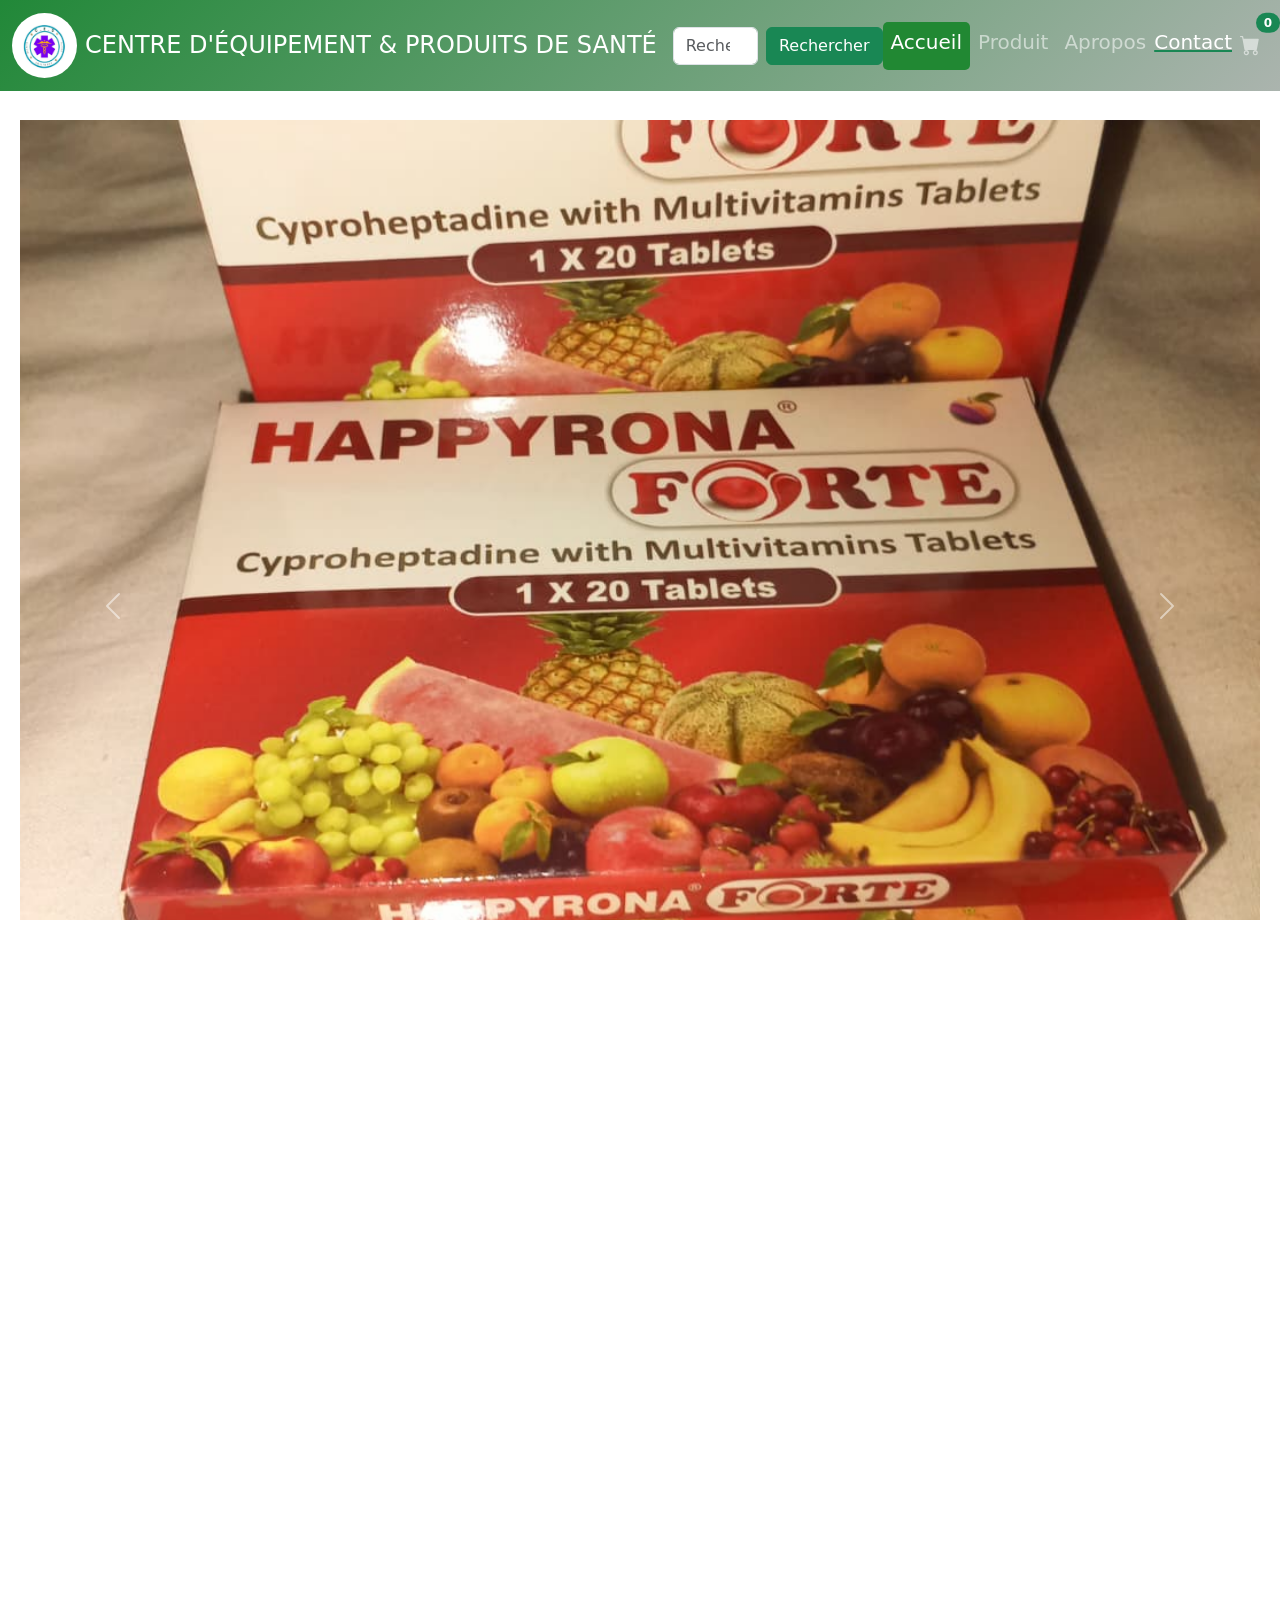
==== commit e50fba7b: "ueuueu" ====
--- a/index.html
+++ b/index.html
@@ -7,7 +7,14 @@
   <link rel="stylesheet" href="css/bootstrap.min.css">
   <link rel="stylesheet" href="pcss/styleindex.css">
 </head>
-<style>.navbar {
+<style>
+.cenntrep{
+  text-align: center;
+}
+.banner-content{
+  text-align: center;
+}
+.navbar {
   
   background: linear-gradient(135deg, #218838, #abb4ae);
 }</style>
@@ -37,17 +44,20 @@
         </div>
 
         <!-- Barre de recherche centrée -->
-        <form class="d-flex mx-auto my-2 w-75" action="https://www.google.com/search" method="get" target="_blank">
+        <form class="d-flex mx-auto my-2 w-65" action="https://www.google.com/search" method="get" target="_blank">
           <input class="form-control me-2" type="search" name="q" placeholder="Rechercher sur Google..." aria-label="Search">
           <button class="btn btn-success" type="submit">Rechercher</button>
         </form>
 
         <!-- Liens alignés à droite -->
         <ul class="navbar-nav ms-auto align-items-center">
-          <li class="nav-item"><a class="nav-link active" href="index.html">Accueil</a></li>
-          <li class="nav-item"> <a class="nav-link " href="produit.html">Produit</a>
+          <li class="nav-item"><a class="nav-link active" href="index.html"><h5>Accueil</h5></a></li>
+          <li class="nav-item"> <a class="nav-link " href="produit.html"><h5>Produit</h5></a>
 </li>
-          <li class="nav-item"><a class="nav-link " href="apropos.html">Apropos</a></li>
+          <li class="nav-item"><a class="nav-link " href="apropos.html"><h5>Apropos</h5></a></li>
+            <li>  <a href="https://wa.me/50941103602" target="_blank" class="text-white fs-3 link-success">
+      <h5>Contact</h5>
+    </a></li>
           <li class="nav-item">
             <a class="nav-link position-relative" href="panier.html">
               <i class="bi bi-cart-fill fs-5"></i>
@@ -55,6 +65,7 @@
                 1
               </span>
             </a>
+        
           </li>
         </ul>
       </div>
@@ -120,8 +131,10 @@
       <p>
         Que ce soit pour renforcer votre immunité, soulager vos douleurs ou améliorer 
         votre bien-être quotidien, nous vous accompagnons avec des solutions fiables.
-      </p>
-      <a href="produit.html" class="btn btn-success btn-lg mt-3">Découvrir nos produits</a>
+      </p >
+      <div class="cenntrep">
+      <a href="produit.html" class="btn btn-success btn-lg mt-3" class="centrep">Découvrir nos produits</a>
+      </div>
     </div> 
     
 
@@ -139,7 +152,7 @@
 
 
 
- <section class="page-banner text-start">
+ <section class="centrep text-start">
   <div class="banner-content">
     <h2 class="fw-bold text-success">NOUVEAUTÉS | PROMOTIONS</h2>
     <p class="text-muted">Produits de santé sélectionnés pour votre bien-être, avec des réductions exclusives.</p>
@@ -148,7 +161,7 @@
 
 <main class="container my-5">
   <div class="row g-3">
-
+  
     <!-- Produit 1 -->
     <div class="col-12 col-sm-6 col-md-3">
       <div class="card h-100 shadow-sm rounded product-card">
--- a/pcss/styleindex.css
+++ b/pcss/styleindex.css
@@ -12,6 +12,7 @@
   height: 100%;
   display: flex;
   flex-direction: column;
+  margin: 20px;
 }
 /* Couleur verte au survol */
 /* Style au survol */
@@ -46,7 +47,7 @@
   text-align: justify;
   padding: 20px 40px;
   max-width: 1200px;
-  margin: 0 auto;
+  
   margin-top: 80px; /* Compense la hauteur du header fixé */
 }
 
@@ -133,6 +134,50 @@
 
 .card button{
   background-color: #218838 ;
+  
 
 
 }
+
+
+
+/* Style général du tableau */
+.table {
+  font-size: 1rem; /* taille normale sur grand écran */
+}
+
+/* ✅ Adaptation sur petit écran */
+@media (max-width: 768px) {
+  .table {
+    font-size: 0.8rem;        /* réduire la taille du texte */
+  }
+
+  .table th, .table td {
+    padding: 6px;             /* réduire les marges internes */
+  }
+
+  h3 {
+    font-size: 1rem;          /* réduire le titre "Grand Total" */
+  }
+
+  .btn {
+    font-size: 0.8rem;        /* boutons plus petits */
+    padding: 6px 10px;
+  }
+
+  /* ✅ Rendre le tableau scrollable horizontalement */
+  .table-responsive {
+    overflow-x: auto;
+    -webkit-overflow-scrolling: touch;
+  }
+}
+
+
+.card-item {
+  display: none; /* cacher tous les produits par défaut */
+}
+.card-item.visible {
+  display: block; /* afficher seulement ceux marqués visible */
+}
+
+
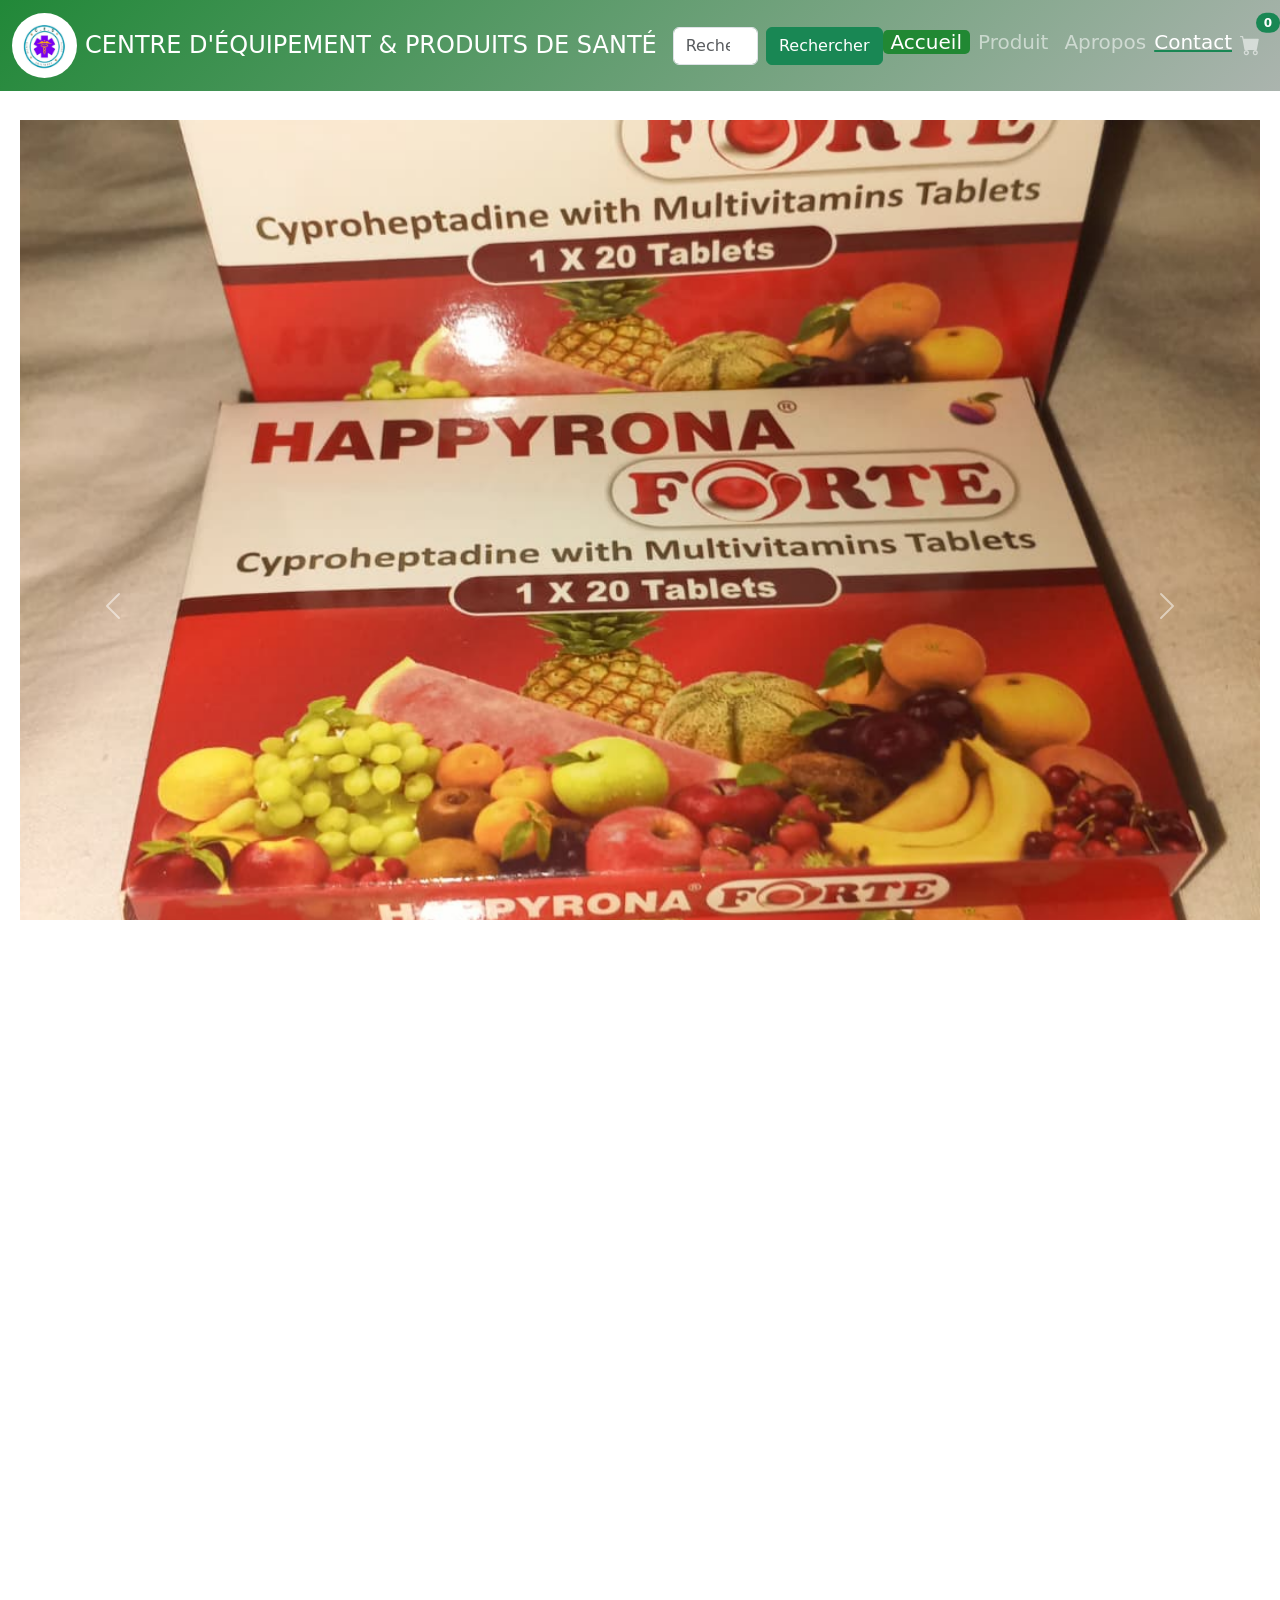
==== commit 51c95a77: "uwueu" ====
--- a/index.html
+++ b/index.html
@@ -44,7 +44,7 @@
         </div>
 
         <!-- Barre de recherche centrée -->
-        <form class="d-flex mx-auto my-2 w-65" action="https://www.google.com/search" method="get" target="_blank">
+        <form class="d-flex mx-auto my-2 w-75" action="https://www.google.com/search" method="get" target="_blank">
           <input class="form-control me-2" type="search" name="q" placeholder="Rechercher sur Google..." aria-label="Search">
           <button class="btn btn-success" type="submit">Rechercher</button>
         </form>
--- a/pcss/styleindex.css
+++ b/pcss/styleindex.css
@@ -21,6 +21,7 @@
   color: #fff !important;      /* texte blanc */
   border-radius: 5px;
   transition: 0.3s ease;
+  padding: 0px;
 }
 
 /* Style actif (page courante) */
@@ -28,6 +29,7 @@
   background-color: #218833;   /* vert permanent */
   color: #fff !important;
   border-radius: 5px;
+  padding: 0%;
 }
 
 
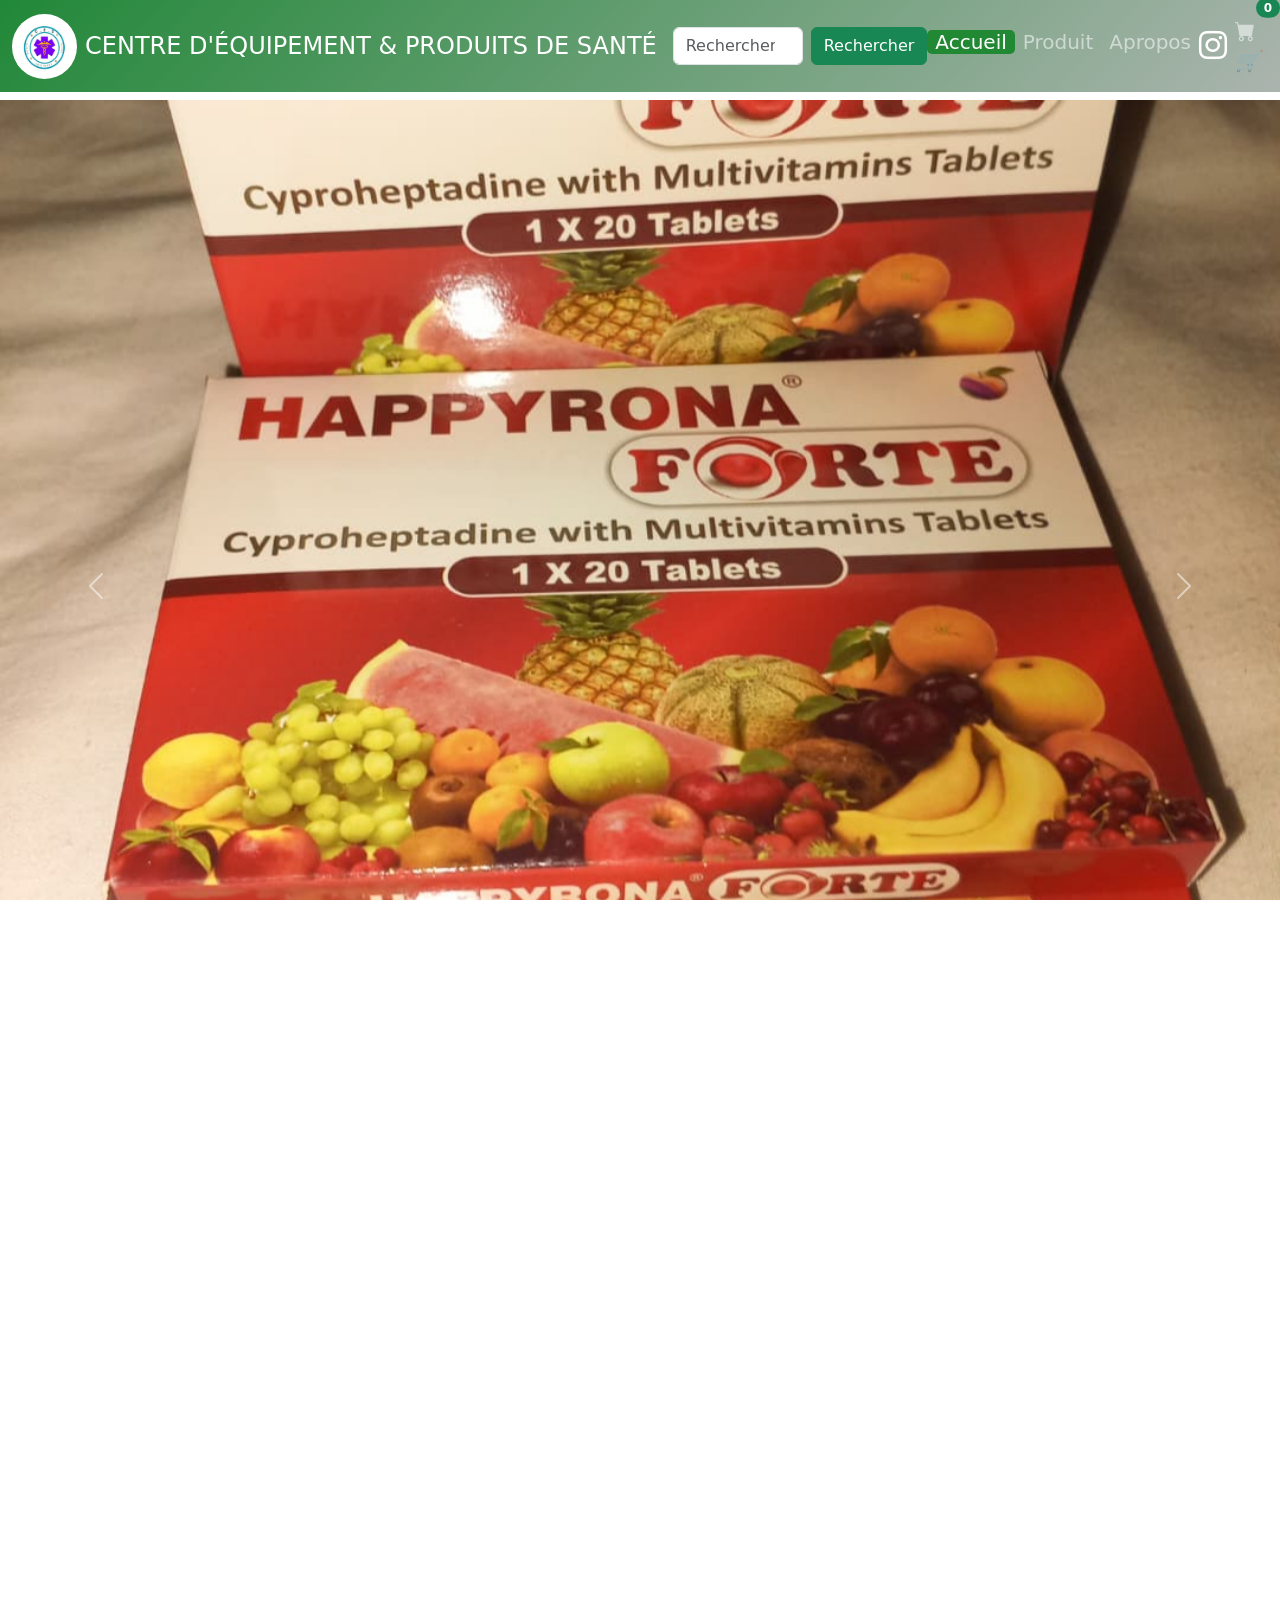
==== commit c7360326: "isiis" ====
--- a/index.html
+++ b/index.html
@@ -56,11 +56,11 @@
 </li>
           <li class="nav-item"><a class="nav-link " href="apropos.html"><h5>Apropos</h5></a></li>
             <li>  <a href="https://wa.me/50941103602" target="_blank" class="text-white fs-3 link-success">
-      <h5>Contact</h5>
+      <i class="bi bi-instagram"></i>
     </a></li>
           <li class="nav-item">
             <a class="nav-link position-relative" href="panier.html">
-              <i class="bi bi-cart-fill fs-5"></i>
+              <i class="bi bi-cart-fill fs-5">🛒</i>
               <span id="cart-count" class="position-absolute top-0 start-100 translate-middle badge rounded-pill bg-success">
                 1
               </span>
@@ -114,7 +114,7 @@
   <!-- Section avec deux carousels côte à côte -->
 
   <!-- Texte à gauche et image fixe plus large à droite -->
-  <div class="row align-items-center">
+  <div class="row align-items-center" id="maj">
     <!-- Texte de bienvenue -->
     <div class="col-md-5 fade-in">
       <h1 class="fw-bold text-success">
--- a/pcss/styleindex.css
+++ b/pcss/styleindex.css
@@ -7,13 +7,13 @@
 /* Empêcher le scroll horizontal */
 html, body {
   overflow-x: hidden;
-  margin: 0;
-  padding: 0;
+ 
   height: 100%;
   display: flex;
   flex-direction: column;
-  margin: 20px;
+  
 }
+
 /* Couleur verte au survol */
 /* Style au survol */
 .navbar-nav .nav-link:hover {
@@ -32,15 +32,16 @@
   padding: 0%;
 }
 
-
+#maj{
+  margin-left: 20px;
+}
 
 .c{
 
-  
- 
   margin-top: 100px;
 
 }
+
 /* Contenu principal */
 main {
   flex: 1;
